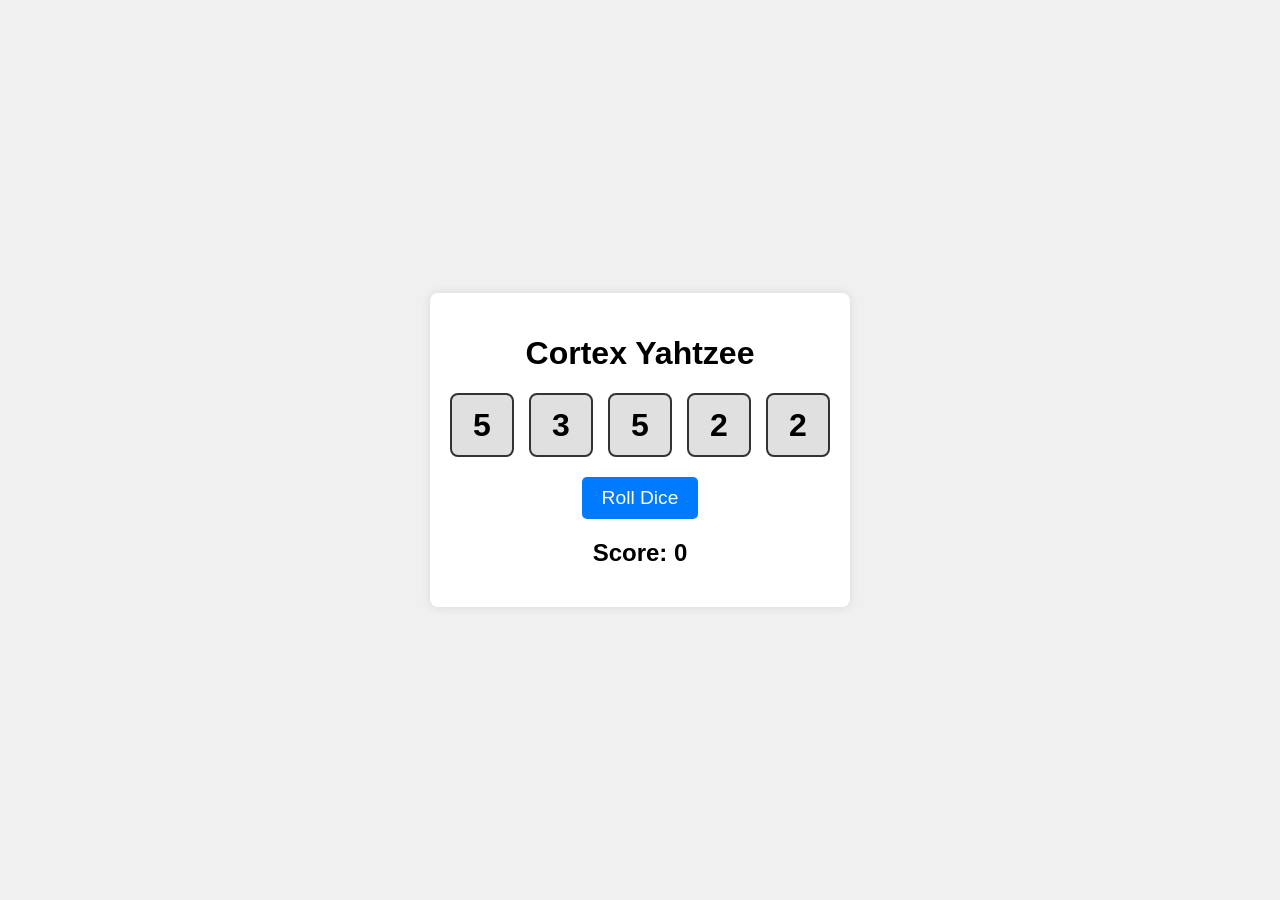
==== cortex_yatzee/index.html @ a5c7d8ef "feat: Initialize Yahtzee app with basic dice rolling functionality" ====
<!DOCTYPE html>
<html lang="en">
<head>
    <meta charset="UTF-8">
    <meta name="viewport" content="width=device-width, initial-scale=1.0">
    <title>Cortex Yahtzee</title>
    <link rel="stylesheet" href="style.css">
</head>
<body>
    <div class="container">
        <h1>Cortex Yahtzee</h1>
        <div id="dice-container">
            <div class="die" id="die1"></div>
            <div class="die" id="die2"></div>
            <div class="die" id="die3"></div>
            <div class="die" id="die4"></div>
            <div class="die" id="die5"></div>
        </div>
        <button id="roll-button">Roll Dice</button>
        <div id="score-section">
            <h2>Score: <span id="current-score">0</span></h2>
            <!-- Scoring logic will go here later -->
        </div>
    </div>
    <script src="script.js"></script>
</body>
</html>
---- cortex_yatzee/style.css ----
body {
    font-family: Arial, sans-serif;
    display: flex;
    justify-content: center;
    align-items: center;
    min-height: 100vh;
    background-color: #f0f0f0;
    margin: 0;
}

.container {
    background-color: #fff;
    padding: 20px;
    border-radius: 8px;
    box-shadow: 0 0 10px rgba(0, 0, 0, 0.1);
    text-align: center;
}

#dice-container {
    display: flex;
    justify-content: center;
    gap: 15px;
    margin-bottom: 20px;
}

.die {
    width: 60px;
    height: 60px;
    border: 2px solid #333;
    border-radius: 8px;
    display: flex;
    justify-content: center;
    align-items: center;
    font-size: 2em;
    font-weight: bold;
    background-color: #e0e0e0;
}

button {
    padding: 10px 20px;
    font-size: 1.2em;
    background-color: #007bff;
    color: white;
    border: none;
    border-radius: 5px;
    cursor: pointer;
}

button:hover {
    background-color: #0056b3;
}
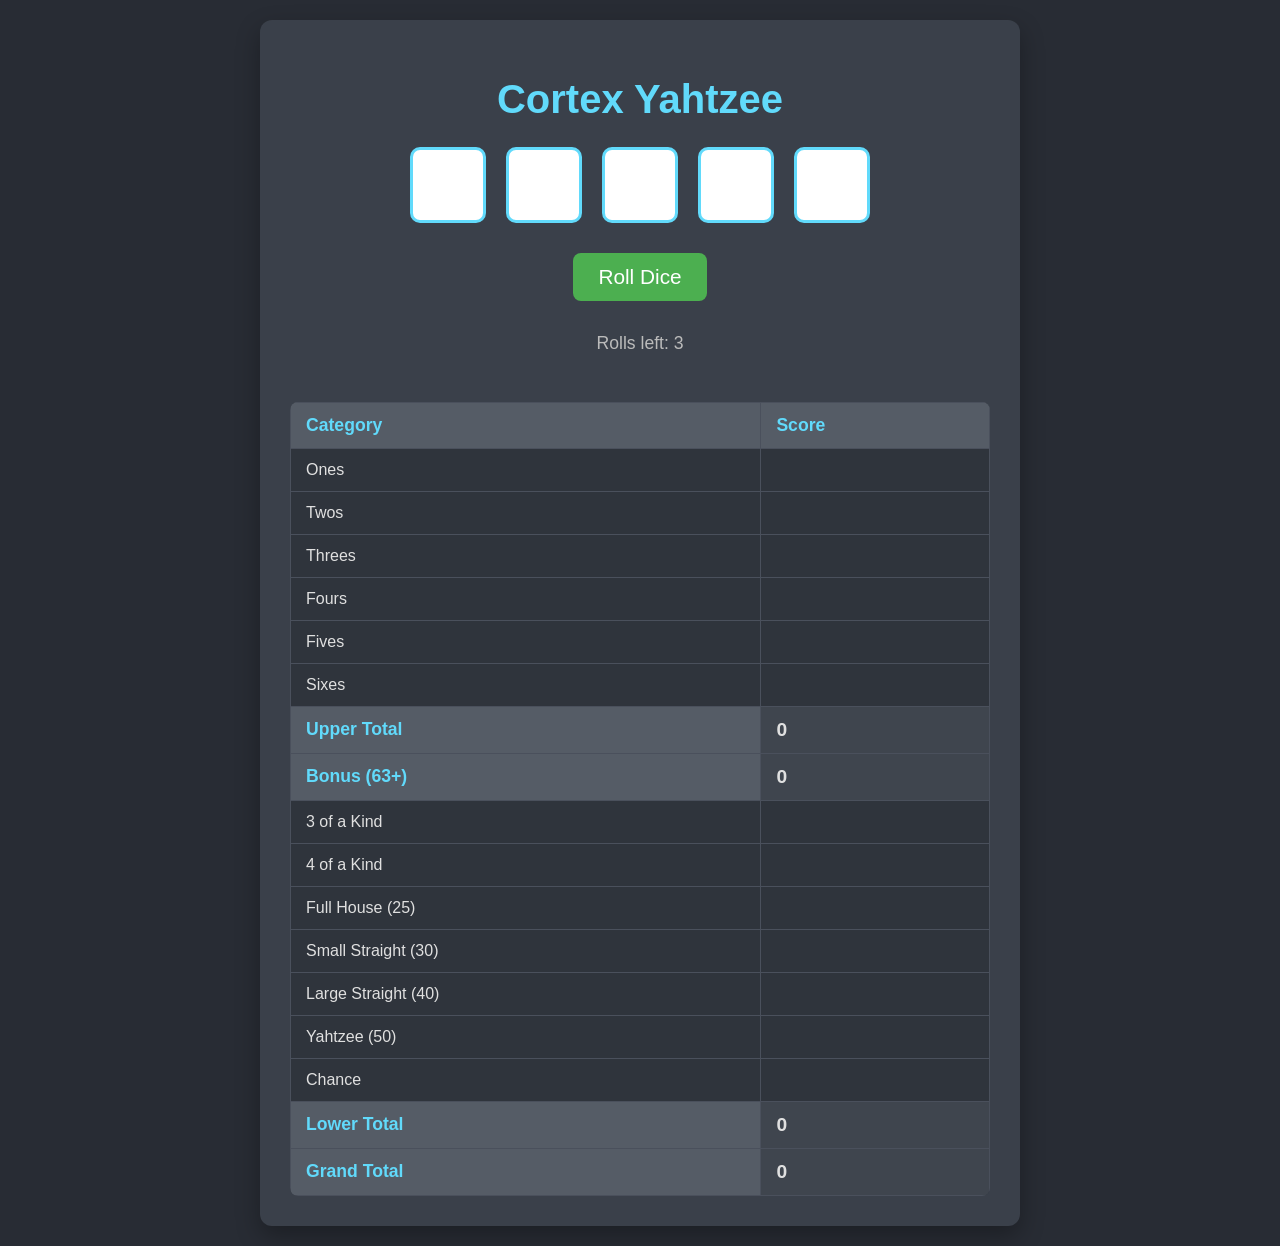
==== commit 7aa45198: "i told Cortex to do better and he knocked it out the park." ====
--- a/cortex_yatzee/index.html
+++ b/cortex_yatzee/index.html
@@ -4,24 +4,532 @@
     <meta charset="UTF-8">
     <meta name="viewport" content="width=device-width, initial-scale=1.0">
     <title>Cortex Yahtzee</title>
-    <link rel="stylesheet" href="style.css">
+    <style>
+        body {
+            font-family: 'Segoe UI', Tahoma, Geneva, Verdana, sans-serif;
+            display: flex;
+            justify-content: center;
+            align-items: center;
+            min-height: 100vh;
+            background-color: #282c34;
+            color: #e0e0e0;
+            margin: 0;
+            padding: 20px;
+            box-sizing: border-box;
+        }
+
+        .game-container {
+            background-color: #3a404a;
+            padding: 30px;
+            border-radius: 12px;
+            box-shadow: 0 10px 25px rgba(0, 0, 0, 0.3);
+            text-align: center;
+            max-width: 90%;
+            width: 700px;
+        }
+
+        h1 {
+            color: #61dafb;
+            margin-bottom: 25px;
+            font-size: 2.5em;
+        }
+
+        #dice-container {
+            display: flex;
+            justify-content: center;
+            gap: 20px;
+            margin-bottom: 30px;
+        }
+
+        .die {
+            width: 70px;
+            height: 70px;
+            background-color: #fff;
+            border: 3px solid #61dafb;
+            border-radius: 10px;
+            display: flex;
+            justify-content: center;
+            align-items: center;
+            font-size: 2.5em;
+            font-weight: bold;
+            color: #333;
+            cursor: pointer;
+            transition: background-color 0.2s, border-color 0.2s, transform 0.1s;
+        }
+
+        .die:hover {
+            transform: translateY(-3px);
+            box-shadow: 0 5px 10px rgba(0, 0, 0, 0.2);
+        }
+
+        .die.locked {
+            background-color: #ffeb3b;
+            border-color: #fbc02d;
+            box-shadow: inset 0 0 10px rgba(0, 0, 0, 0.3);
+        }
+
+        #roll-section {
+            display: flex;
+            flex-direction: column;
+            align-items: center;
+            margin-bottom: 30px;
+        }
+
+        #roll-button {
+            padding: 12px 25px;
+            font-size: 1.3em;
+            background-color: #4caf50;
+            color: white;
+            border: none;
+            border-radius: 8px;
+            cursor: pointer;
+            transition: background-color 0.2s, transform 0.1s;
+            margin-bottom: 15px;
+        }
+
+        #roll-button:hover:not(:disabled) {
+            background-color: #43a047;
+            transform: translateY(-2px);
+        }
+
+        #roll-button:disabled {
+            background-color: #66bb6a;
+            cursor: not-allowed;
+            opacity: 0.7;
+        }
+
+        #rolls-left {
+            font-size: 1.1em;
+            color: #bbbbbb;
+        }
+
+        #scorecard {
+            width: 100%;
+            border-collapse: collapse;
+            margin-top: 20px;
+            background-color: #2f343c;
+            border-radius: 8px;
+            overflow: hidden;
+        }
+
+        #scorecard th, #scorecard td {
+            padding: 12px 15px;
+            border: 1px solid #4a505c;
+            text-align: left;
+        }
+
+        #scorecard th {
+            background-color: #555c66;
+            color: #61dafb;
+            font-size: 1.1em;
+        }
+
+        #scorecard td {
+            color: #e0e0e0;
+        }
+
+        .score-category {
+            cursor: pointer;
+            transition: background-color 0.2s;
+        }
+
+        .score-category:hover:not(.assigned) {
+            background-color: #4a505c;
+        }
+
+        .score-category.assigned {
+            background-color: #555c66;
+            color: #a0a0a0;
+            cursor: not-allowed;
+        }
+
+        .potential-score {
+            font-weight: bold;
+            color: #ffeb3b;
+        }
+
+        .total-row th, .total-row td {
+            font-weight: bold;
+            background-color: #3f454e;
+            color: #61dafb;
+            font-size: 1.2em;
+        }
+    </style>
 </head>
 <body>
-    <div class="container">
+    <div class="game-container">
         <h1>Cortex Yahtzee</h1>
+
         <div id="dice-container">
+            <div class="die" id="die0"></div>
             <div class="die" id="die1"></div>
             <div class="die" id="die2"></div>
             <div class="die" id="die3"></div>
             <div class="die" id="die4"></div>
-            <div class="die" id="die5"></div>
         </div>
-        <button id="roll-button">Roll Dice</button>
-        <div id="score-section">
-            <h2>Score: <span id="current-score">0</span></h2>
-            <!-- Scoring logic will go here later -->
+
+        <div id="roll-section">
+            <button id="roll-button">Roll Dice</button>
+            <p id="rolls-left">Rolls left: 3</p>
         </div>
+
+        <table id="scorecard">
+            <thead>
+                <tr>
+                    <th>Category</th>
+                    <th>Score</th>
+                </tr>
+            </thead>
+            <tbody>
+                <!-- Upper Section -->
+                <tr id="score-ones" class="score-category">
+                    <td>Ones</td>
+                    <td data-category="ones"></td>
+                </tr>
+                <tr id="score-twos" class="score-category">
+                    <td>Twos</td>
+                    <td data-category="twos"></td>
+                </tr>
+                <tr id="score-threes" class="score-category">
+                    <td>Threes</td>
+                    <td data-category="threes"></td>
+                </tr>
+                <tr id="score-fours" class="score-category">
+                    <td>Fours</td>
+                    <td data-category="fours"></td>
+                </tr>
+                <tr id="score-fives" class="score-category">
+                    <td>Fives</td>
+                    <td data-category="fives"></td>
+                </tr>
+                <tr id="score-sixes" class="score-category">
+                    <td>Sixes</td>
+                    <td data-category="sixes"></td>
+                </tr>
+                <tr class="total-row">
+                    <th>Upper Total</th>
+                    <td id="upper-total">0</td>
+                </tr>
+                <tr class="total-row">
+                    <th>Bonus (63+)</th>
+                    <td id="bonus-score">0</td>
+                </tr>
+
+                <!-- Lower Section -->
+                <tr id="score-three-of-a-kind" class="score-category">
+                    <td>3 of a Kind</td>
+                    <td data-category="threeOfAKind"></td>
+                </tr>
+                <tr id="score-four-of-a-kind" class="score-category">
+                    <td>4 of a Kind</td>
+                    <td data-category="fourOfAKind"></td>
+                </tr>
+                <tr id="score-full-house" class="score-category">
+                    <td>Full House (25)</td>
+                    <td data-category="fullHouse"></td>
+                </tr>
+                <tr id="score-small-straight" class="score-category">
+                    <td>Small Straight (30)</td>
+                    <td data-category="smallStraight"></td>
+                </tr>
+                <tr id="score-large-straight" class="score-category">
+                    <td>Large Straight (40)</td>
+                    <td data-category="largeStraight"></td>
+                </tr>
+                <tr id="score-yahtzee" class="score-category">
+                    <td>Yahtzee (50)</td>
+                    <td data-category="yahtzee"></td>
+                </tr>
+                <tr id="score-chance" class="score-category">
+                    <td>Chance</td>
+                    <td data-category="chance"></td>
+                </tr>
+                <tr class="total-row">
+                    <th>Lower Total</th>
+                    <td id="lower-total">0</td>
+                </tr>
+                <tr class="total-row">
+                    <th>Grand Total</th>
+                    <td id="grand-total">0</td>
+                </tr>
+            </tbody>
+        </table>
     </div>
-    <script src="script.js"></script>
+
+    <script>
+        document.addEventListener('DOMContentLoaded', () => {
+            const diceElements = Array.from(document.querySelectorAll('.die'));
+            const rollButton = document.getElementById('roll-button');
+            const rollsLeftElement = document.getElementById('rolls-left');
+            const scorecardTable = document.getElementById('scorecard');
+
+            let diceValues = [0, 0, 0, 0, 0];
+            let lockedDice = [false, false, false, false, false];
+            let rollsLeft = 3;
+            let currentTurn = 1;
+            const maxTurns = 13; // 13 categories
+            let scores = {
+                'ones': null, 'twos': null, 'threes': null, 'fours': null, 'fives': null, 'sixes': null,
+                'threeOfAKind': null, 'fourOfAKind': null, 'fullHouse': null, 'smallStraight': null,
+                'largeStraight': null, 'yahtzee': null, 'chance': null
+            };
+
+            // --- Game Initialization & Reset ---
+            const initGame = () => {
+                resetTurn();
+                updateScorecardDisplay();
+                updateTotals();
+            };
+
+            const resetTurn = () => {
+                diceValues = [0, 0, 0, 0, 0];
+                lockedDice = [false, false, false, false, false];
+                rollsLeft = 3;
+                diceElements.forEach((die, index) => {
+                    die.textContent = '';
+                    die.classList.remove('locked');
+                });
+                updateRollsLeftDisplay();
+                rollButton.disabled = false;
+                clearPotentialScores();
+            };
+
+            const updateRollsLeftDisplay = () => {
+                rollsLeftElement.textContent = `Rolls left: ${rollsLeft}`;
+            };
+
+            const clearPotentialScores = () => {
+                scorecardTable.querySelectorAll('td[data-category]').forEach(td => {
+                    if (scores[td.dataset.category] === null) {
+                        td.textContent = '';
+                        td.classList.remove('potential-score');
+                    }
+                });
+            };
+
+            // --- Dice Rolling ---
+            const rollDice = () => {
+                if (rollsLeft === 0) return;
+
+                rollsLeft--;
+                updateRollsLeftDisplay();
+
+                diceElements.forEach((die, index) => {
+                    if (!lockedDice[index]) {
+                        const randomNumber = Math.floor(Math.random() * 6) + 1;
+                        diceValues[index] = randomNumber;
+                        die.textContent = randomNumber;
+                    }
+                });
+
+                if (rollsLeft === 0) {
+                    rollButton.disabled = true;
+                }
+                updatePotentialScores();
+            };
+
+            const toggleLock = (index) => {
+                if (rollsLeft === 3) return; // Cannot lock before first roll
+                lockedDice[index] = !lockedDice[index];
+                diceElements[index].classList.toggle('locked', lockedDice[index]);
+            };
+
+            // --- Scoring Logic ---
+
+            // Helper to count frequencies of dice values
+            const getCounts = (dice) => {
+                const counts = {};
+                dice.forEach(die => {
+                    counts[die] = (counts[die] || 0) + 1;
+                });
+                return counts;
+            };
+
+            // Upper Section Scores
+            const getNumberScore = (number, dice) => {
+                return dice.filter(die => die === number).length * number;
+            };
+
+            // Lower Section Scores
+            const getThreeOfAKindScore = (dice) => {
+                const counts = getCounts(dice);
+                if (Object.values(counts).some(count => count >= 3)) {
+                    return dice.reduce((sum, die) => sum + die, 0);
+                }
+                return 0;
+            };
+
+            const getFourOfAKindScore = (dice) => {
+                const counts = getCounts(dice);
+                if (Object.values(counts).some(count => count >= 4)) {
+                    return dice.reduce((sum, die) => sum + die, 0);
+                }
+                return 0;
+            };
+
+            const getFullHouseScore = (dice) => {
+                const counts = getCounts(dice);
+                const values = Object.values(counts);
+                if ((values.includes(2) && values.includes(3)) || (values.includes(5))) { // Yahtzee also counts as Full House
+                    return 25;
+                }
+                return 0;
+            };
+
+            const getStraightScore = (dice, length) => {
+                const uniqueSortedDice = Array.from(new Set(dice)).sort((a, b) => a - b);
+                if (uniqueSortedDice.length < length) return 0;
+
+                // Check for small straight (4 consecutive)
+                for (let i = 0; i <= uniqueSortedDice.length - length; i++) {
+                    let consecutive = true;
+                    for (let j = 0; j < length - 1; j++) {
+                        if (uniqueSortedDice[i + j + 1] !== uniqueSortedDice[i + j] + 1) {
+                            consecutive = false;
+                            break;
+                        }
+                    }
+                    if (consecutive) return length === 4 ? 30 : 40; // Small Straight (4) or Large Straight (5)
+                }
+                return 0;
+            };
+
+
+            const getYahtzeeScore = (dice) => {
+                const counts = getCounts(dice);
+                return Object.values(counts).includes(5) ? 50 : 0;
+            };
+
+            const getChanceScore = (dice) => {
+                return dice.reduce((sum, die) => sum + die, 0);
+            };
+
+            const calculateCategoryScore = (category, dice) => {
+                switch (category) {
+                    case 'ones': return getNumberScore(1, dice);
+                    case 'twos': return getNumberScore(2, dice);
+                    case 'threes': return getNumberScore(3, dice);
+                    case 'fours': return getNumberScore(4, dice);
+                    case 'fives': return getNumberScore(5, dice);
+                    case 'sixes': return getNumberScore(6, dice);
+                    case 'threeOfAKind': return getThreeOfAKindScore(dice);
+                    case 'fourOfAKind': return getFourOfAKindScore(dice);
+                    case 'fullHouse': return getFullHouseScore(dice);
+                    case 'smallStraight': return getStraightScore(dice, 4);
+                    case 'largeStraight': return getStraightScore(dice, 5);
+                    case 'yahtzee': return getYahtzeeScore(dice);
+                    case 'chance': return getChanceScore(dice);
+                    default: return 0;
+                }
+            };
+
+            const updatePotentialScores = () => {
+                clearPotentialScores(); // Clear previous potential scores
+                if (rollsLeft === 3) return; // Don't show potential scores before first roll
+
+                scorecardTable.querySelectorAll('td[data-category]').forEach(td => {
+                    const category = td.dataset.category;
+                    if (scores[category] === null) { // Only update if not yet assigned
+                        const potential = calculateCategoryScore(category, diceValues);
+                        td.textContent = potential;
+                        td.classList.add('potential-score');
+                    }
+                });
+            };
+
+            const assignScore = (category) => {
+                if (scores[category] !== null || rollsLeft === 3) return; // Already assigned or no rolls made yet
+
+                const score = calculateCategoryScore(category, diceValues);
+                scores[category] = score;
+
+                // Update UI
+                const tdElement = scorecardTable.querySelector(`td[data-category="${category}"]`);
+                tdElement.textContent = score;
+                tdElement.classList.remove('potential-score');
+                tdElement.parentNode.classList.add('assigned'); // Mark row as assigned
+
+                updateTotals();
+                currentTurn++;
+                if (currentTurn > maxTurns) {
+                    endGame();
+                } else {
+                    resetTurn();
+                }
+            };
+
+            const updateTotals = () => {
+                let upperScore = 0;
+                let lowerScore = 0;
+
+                // Calculate Upper Section Total
+                ['ones', 'twos', 'threes', 'fours', 'fives', 'sixes'].forEach(category => {
+                    if (scores[category] !== null) {
+                        upperScore += scores[category];
+                    }
+                });
+                document.getElementById('upper-total').textContent = upperScore;
+
+                // Calculate Bonus
+                const bonus = upperScore >= 63 ? 35 : 0;
+                document.getElementById('bonus-score').textContent = bonus;
+
+                // Calculate Lower Section Total
+                ['threeOfAKind', 'fourOfAKind', 'fullHouse', 'smallStraight', 'largeStraight', 'yahtzee', 'chance'].forEach(category => {
+                    if (scores[category] !== null) {
+                        lowerScore += scores[category];
+                    }
+                });
+                document.getElementById('lower-total').textContent = lowerScore;
+
+                // Grand Total
+                const grandTotal = upperScore + bonus + lowerScore;
+                document.getElementById('grand-total').textContent = grandTotal;
+            };
+
+            const updateScorecardDisplay = () => {
+                for (const category in scores) {
+                    const tdElement = scorecardTable.querySelector(`td[data-category="${category}"]`);
+                    if (scores[category] !== null) {
+                        tdElement.textContent = scores[category];
+                        tdElement.parentNode.classList.add('assigned');
+                    } else {
+                        tdElement.textContent = '';
+                        tdElement.parentNode.classList.remove('assigned');
+                    }
+                }
+            };
+
+            const endGame = () => {
+                alert(`Game Over! Your final score is ${document.getElementById('grand-total').textContent}`);
+                rollButton.disabled = true;
+                // Optionally, add a restart button or prompt
+            };
+
+
+            // --- Event Listeners ---
+            rollButton.addEventListener('click', rollDice);
+
+            diceElements.forEach((die, index) => {
+                die.addEventListener('click', () => toggleLock(index));
+            });
+
+            scorecardTable.addEventListener('click', (event) => {
+                let target = event.target;
+                // If clicked on the text inside td, get the td
+                if (target.tagName === 'SPAN') {
+                    target = target.closest('td');
+                }
+                const categoryTd = target.closest('td[data-category]');
+                if (categoryTd && !categoryTd.parentNode.classList.contains('assigned')) {
+                    const category = categoryTd.dataset.category;
+                    assignScore(category);
+                }
+            });
+
+            // Initialize the game on load
+            initGame();
+        });
+    </script>
 </body>
 </html>
